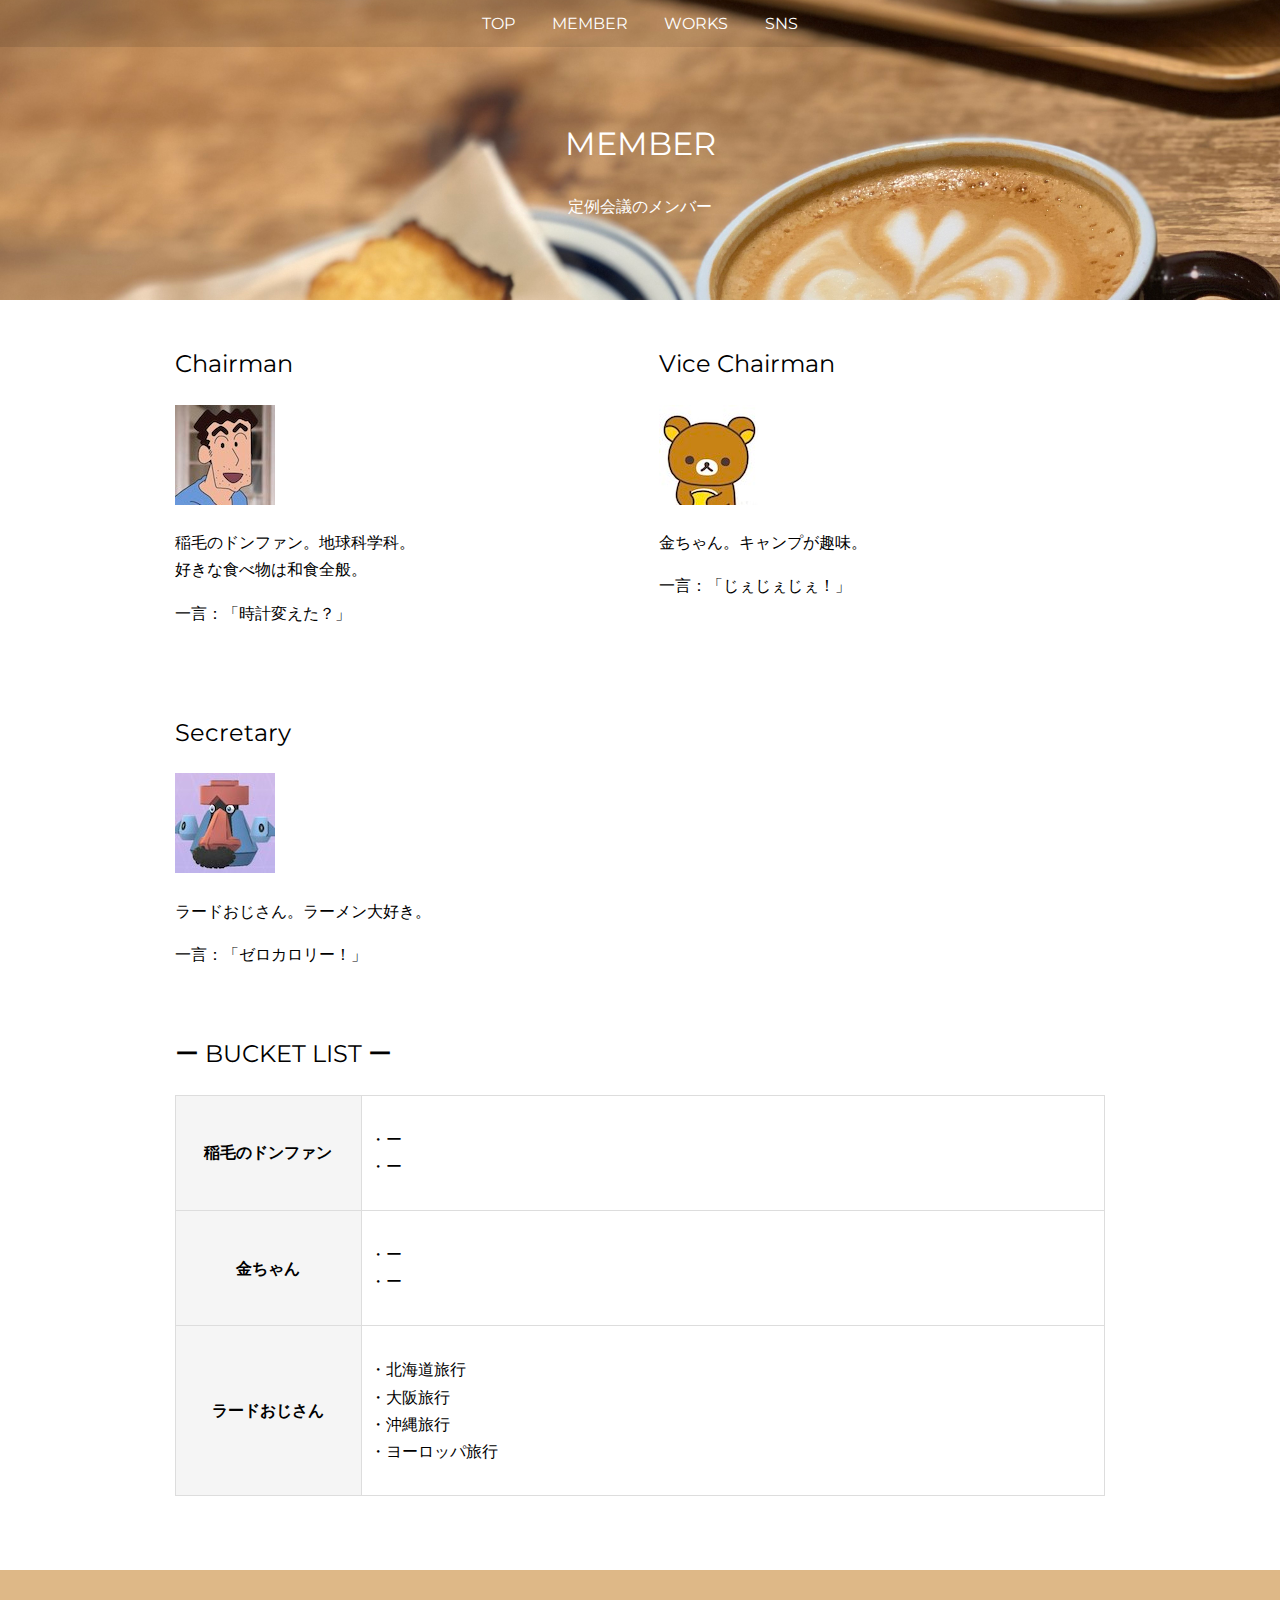
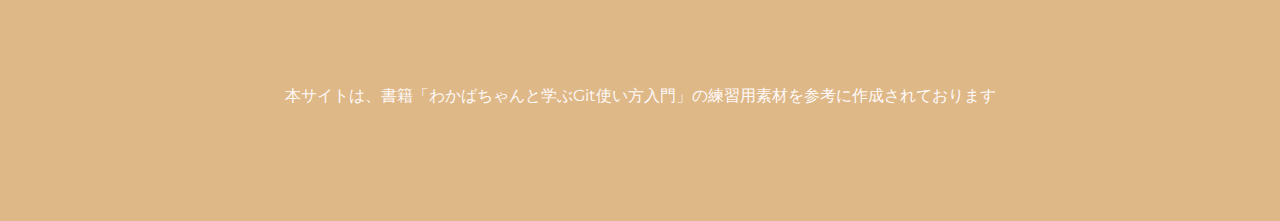
==== member.html @ 74f54a54 "参考書の練習用素材を基に「定例会議」webサイトをひとまず作成" ====
<!DOCTYPE html>
<html lang="ja">
<head>
  <meta charset="utf-8">
  <title>MEMBER | 定例会議Webサイト</title>
  <meta name="keywords" content="メンバー,プロフィール,定例会議">
  <meta name="description" content="定例会議のメンバーのプロフィール一覧です。">
  <link rel="stylesheet" href="css/common.css">
  <link href="https://fonts.googleapis.com/css?family=Montserrat" rel="stylesheet">
</head>

<body>
  <header>
    <nav>
      <ul>
        <li><a href="index.html">TOP</a></li>
        <li><a href="member.html">MEMBER</a></li>
        <li><a href="works.html">WORKS</a></li>
        <li><a href="sns.html">SNS</a></li>
      </ul>
	</nav>
    <h1>MEMBER</h1>
    <p>定例会議のメンバー</p>
  </header>

  <main>

    <div class="row">
      <div class="col harf">
        <h2>Chairman</h2>
        <img src="images/icon_hiroshi.jpg" alt="H.M">
        <p>稲毛のドンファン。地球科学科。<br>好きな食べ物は和食全般。</p>
        <p>一言：「時計変えた？」</p>
      </div>
      <div class="col harf">
        <h2>Vice Chairman</h2>
        <img src="images/icon_riku.jpg" alt="R.M">
        <p>金ちゃん。キャンプが趣味。</p>
        <p>一言：「じぇじぇじぇ！」</p>
      </div>
    </div>
    <div class="row">
      <div class="col harf">
        <h2>Secretary</h2>
        <img src="images/icon_kei.jpg" alt="K.T">
        <p>ラードおじさん。ラーメン大好き。</p>
        <p>一言：「ゼロカロリー！」</p>
      </div>
    </div>

    <div class="row">
      <h2>ー BUCKET LIST ー</h2>
      <table>
        <tbody>
          <tr>
            <th>稲毛のドンファン</th>
            <td>・ー
            <br>・ー
            </td>
          </tr>
          <tr>
            <th>金ちゃん</th>
            <td>・ー
            <br>・ー
            </td>
          </tr>
          <tr>
            <th>ラードおじさん</th>
            <td>・北海道旅行
            <br>・大阪旅行
            <br>・沖縄旅行
            <br>・ヨーロッパ旅行
            </td>
          </tr>
        </tbody>
      </table>
    </div>
  </main>
  <footer>
    <p>本サイトは、書籍「わかばちゃんと学ぶGit使い方入門」の練習用素材を参考に作成されております</p>
  </footer>
</body>
</html>
---- css/common.css ----
@charset "UTF-8";

/* 基本の設定
 -------------------------------------------- */
body {
	font-family: 'ヒラギノ角ゴ Pro W3','Hiragino Kaku Gothic Pro','メイリオ',Meiryo,'ＭＳ Ｐゴシック',sans-serif;
	font-size: 16px;
	line-height: 1.7;
	margin: 0;
	padding: 0;
}

section,article, aside, nav, header, main, footer { display: block; }

h1,h2,h3,h4 {
	font-family: "Montserrat",sans-serif;
	font-weight: normal;
}

ul, li {
	margin: 0;
	padding: 0;
	list-style: none;
}

a { text-decoration: none;}

img { /* フルードイメージ対応 */
	max-width: 100%;
	height: auto;
}

.center { text-align: center; }

/* ヘッダー
 -------------------------------------------- */
header {
	width: 100%;
	padding: 6em 0 4em;
	background: url("../images/header.jpg") no-repeat fixed center bottom / cover ;
	position: relative;
	text-align: center;
	color: #FFF;
}
header#itempage {
	padding: 4em 0 2em;
}
header nav {
	background: rgba(0, 0, 0, 0.1) ;
	padding: 10px 0;
	width: 100%;
	position: absolute;
	top:0;
}
header nav ul{
	margin: auto;
	text-align: center;
}
header nav ul li{
	display: inline-block;
}
header nav ul li a{
	color: #FFF;
	font-family: "Montserrat",sans-serif;
	font-size: 16px;
	padding: 0 1em;
}
header h1 a {
	color: #FFF;
}

/* メインエリア
 -------------------------------------------- */
main {
	width: 100%;
	max-width: 930px;
	margin: 0 auto;
	padding: 24px 0;
}

/* リンク文字の色設定 */
main a { color: #2c9795; }
main a:link,
main a:visited { text-decoration: none; }
main a:hover, main a:active  { text-decoration: underline; }

/* フッター
 -------------------------------------------- */
footer {
	background-color: #deb887;
	color: #fffafa;
	font-family: "Montserrat",sans-serif;
	text-align:center;
	width: 100%;
	padding: 6em 0;
}


/* カラム
 -------------------------------------------- */
.row {
	max-width: 930px;
	margin: 0 auto 50px;
}
.row::after {
	content: "";
	clear: both;
	display: block;
}
.col {
	float: left;
	margin-left: 4%;
}
.col:first-child {margin-left: 0;}
.harf {width: 48%;}
.quarter {width: 22%;}


/* 表の装飾
 -------------------------------------------- */
table {
	border: 1px solid #ddd;
	border-collapse: collapse;
	border-spacing: 0;
	width: 100%;
}
table th {
	background: #F5F5F5;
	border: solid #ddd;
	border-width: 0 0 1px 1px;
	font-weight: bold;
	line-height: 120%;
	padding: 30px 8px;
	text-align: center;
	width: 20%;
}
table td {
	border: 1px solid #ddd;
	border-width: 0 0 1px 1px;
	padding: 30px 8px;
	text-align: left;
	width: 80%;
}

/* フォーム・ボタンの装飾
 -------------------------------------------- */
form .email,
form .comment {
	border: 1px solid #ddd;
	box-sizing: border-box;
	display: block;
	font-size: 16px;
	margin-bottom: 16px;
	max-width: 100%;
	padding: 8px;
	width: 100%;
}
.button {
	background-color: #f90;
	border-bottom: medium none;
	border-radius: 0.5em;
	color: #fff;
	cursor: pointer;
	display: inline-block;
    font-size: 1.4em;
	line-height: 1.7;
	margin: 0 0 2em;
	padding: .6em 2em;
	position: relative;
	text-decoration: none;
}

main a.button { color: #fff; }
main a.button:hover,
main a.button:active { text-decoration: none; }

/* 商品ページの装飾
 -------------------------------------------- */
.cartarea {
	border-top: 1px dotted #CCC;
	text-align: center;
}

.price {
	color: #C00;
	font-size: 2em;
}


/* ----------------------
 画面の横幅が599px以下の場合に適用
 ---------------------- */
@media screen and (max-width: 599px) {
	.col {
		float: none;
		margin-left: 0;
		width: auto;
	}
	.row {
		padding: 0 8px;
	}
}
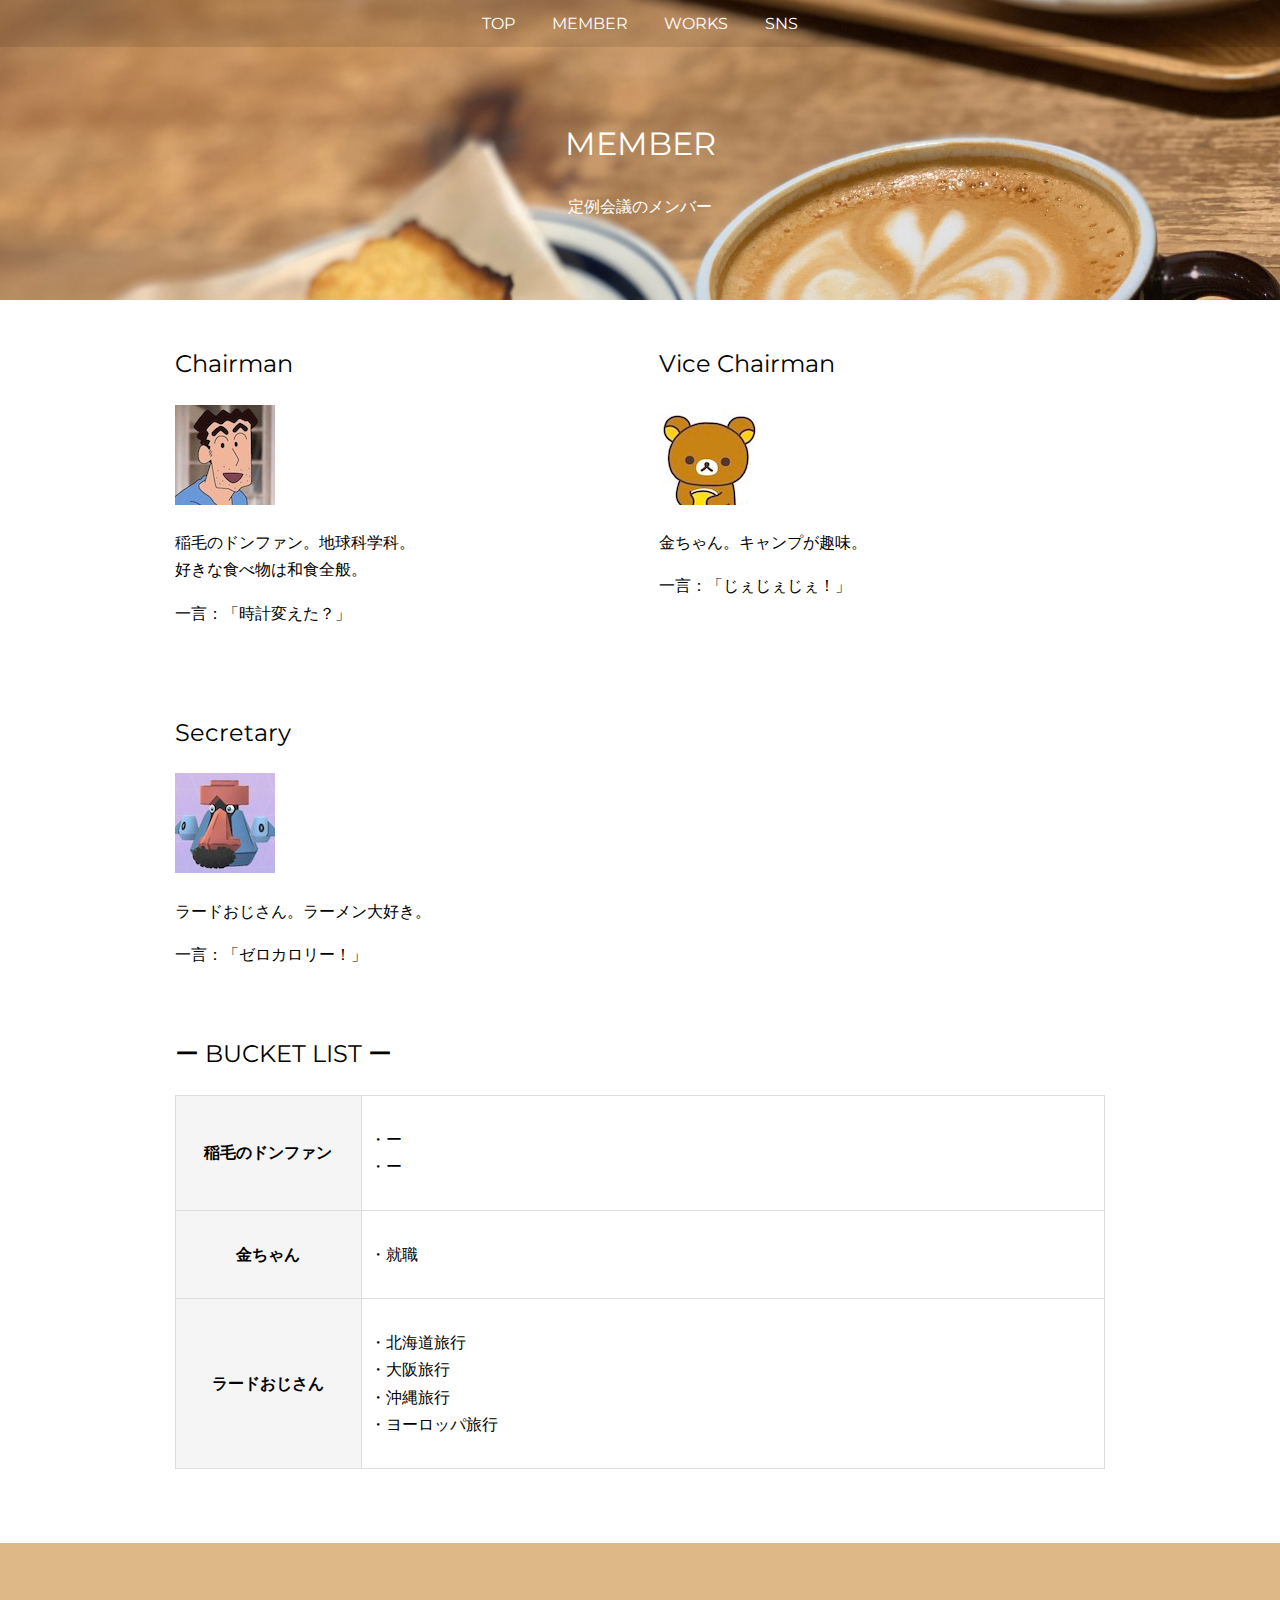
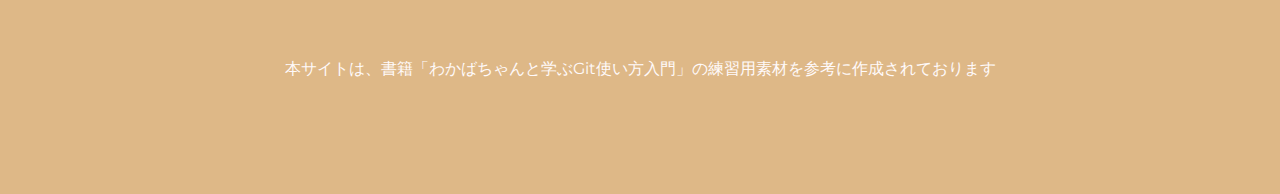
==== commit b7cf1bd5: "「TOP」ページと「MEMBER」ページを更新。" ====
--- a/member.html
+++ b/member.html
@@ -60,8 +60,7 @@
           </tr>
           <tr>
             <th>金ちゃん</th>
-            <td>・ー
-            <br>・ー
+            <td>・就職
             </td>
           </tr>
           <tr>
